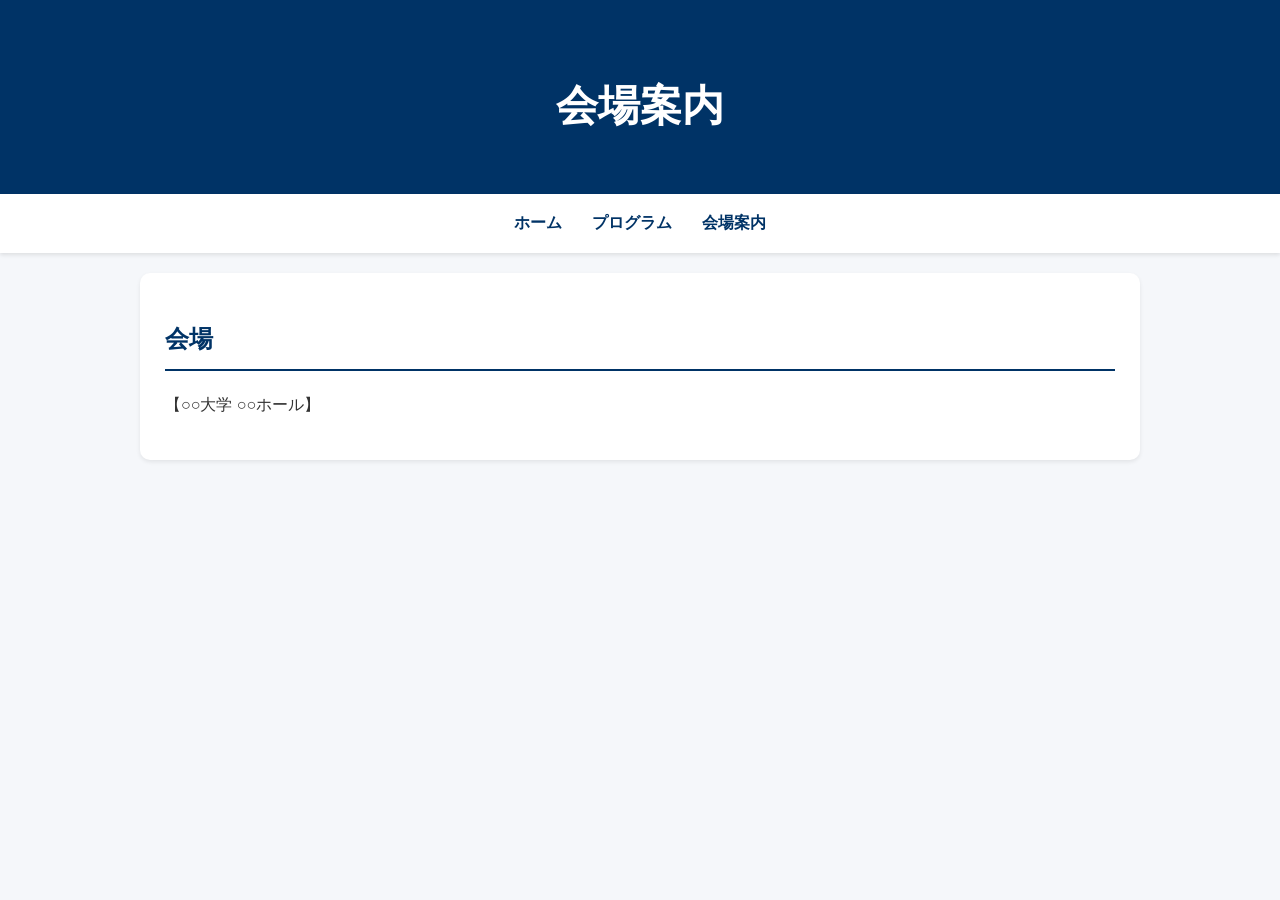
==== access.html @ 912b95f4 "Add files via upload" ====
<!DOCTYPE html><html lang='ja'><head><meta charset='UTF-8'><title>会場案内</title><link rel='stylesheet' href='style.css'></head><body><header><h1>会場案内</h1></header><nav><a href='index.html'>ホーム</a><a href='program.html'>プログラム</a><a href='access.html'>会場案内</a></nav><div class='container'><section><h2>会場</h2><p>【○○大学 ○○ホール】</p></section></div></body></html>
---- style.css ----
body{
    font-family: "Yu Gothic", sans-serif;
    margin:0;
    background:#f5f7fa;
    color:#333;
    line-height:1.8;
}
header{background:#003366;color:white;padding:40px 20px;text-align:center;}
header h1{
    font-size:42px;
    margin-bottom:10px;
}

header p{
    font-size:24px;
    margin-top:0;
}
nav{background:white;text-align:center;padding:15px;box-shadow:0 2px 4px rgba(0,0,0,0.1);}
nav a{margin:0 15px;text-decoration:none;color:#003366;font-weight:bold;}
.container{max-width:1000px;margin:auto;padding:20px;}
section{background:white;padding:25px;margin-bottom:20px;border-radius:10px;box-shadow:0 2px 4px rgba(0,0,0,0.08);}
h2{color:#003366;border-bottom:2px solid #003366;padding-bottom:8px;}
.button{display:inline-block;background:#003366;color:white;padding:12px 20px;text-decoration:none;border-radius:5px;}
table{width:100%;border-collapse:collapse;}
td{padding:10px;border-bottom:1px solid #ddd;}
footer{background:#003366;color:white;text-align:center;padding:20px;}
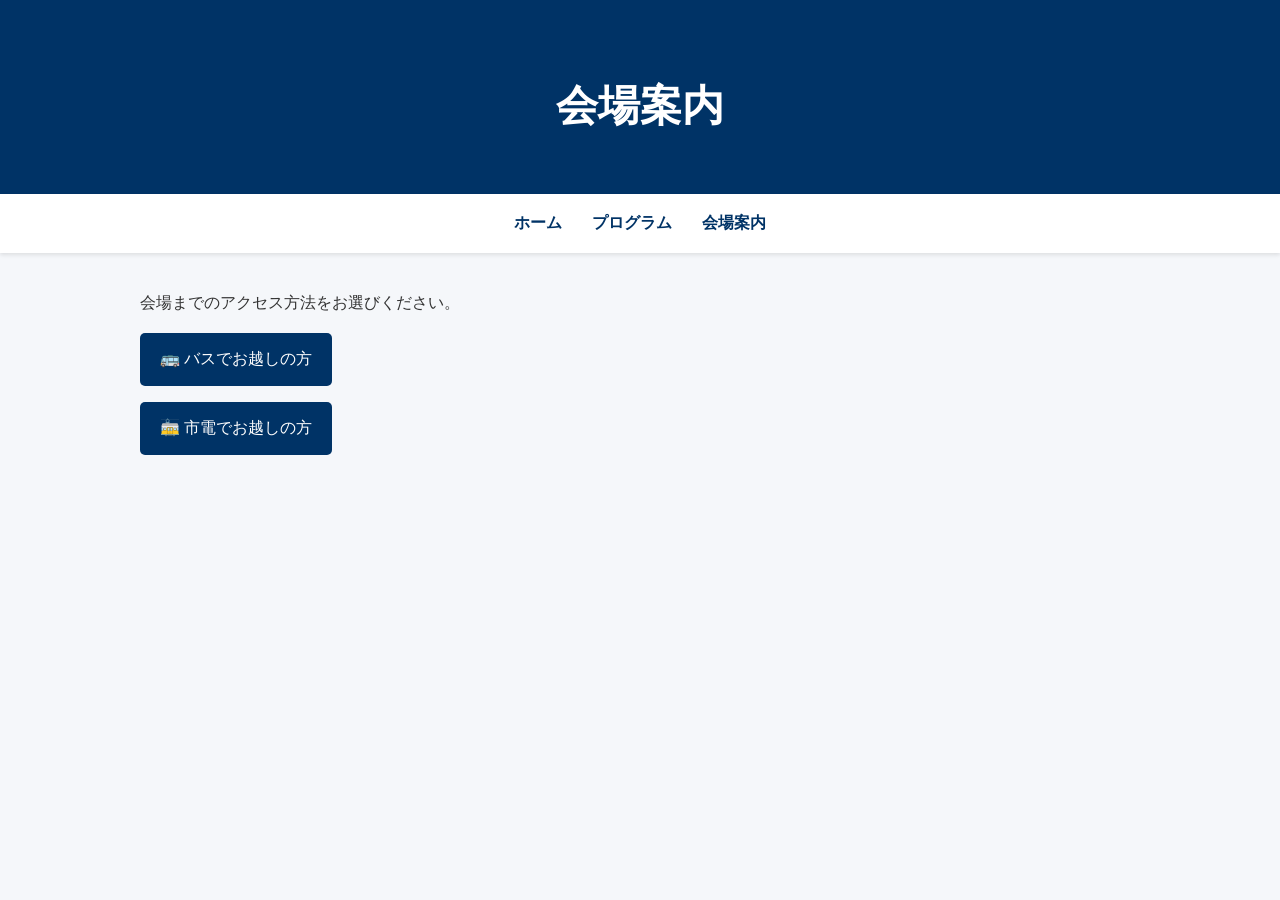
==== commit adfd7d27: "Update access.html" ====
--- a/access.html
+++ b/access.html
@@ -1 +1,15 @@
-<!DOCTYPE html><html lang='ja'><head><meta charset='UTF-8'><title>会場案内</title><link rel='stylesheet' href='style.css'></head><body><header><h1>会場案内</h1></header><nav><a href='index.html'>ホーム</a><a href='program.html'>プログラム</a><a href='access.html'>会場案内</a></nav><div class='container'><section><h2>会場</h2><p>【○○大学 ○○ホール】</p></section></div></body></html>+<!DOCTYPE html><html lang='ja'><head><meta charset='UTF-8'><title>会場案内</title><link rel='stylesheet' href='style.css'></head><body><header><h1>会場案内</h1></header><nav><a href='index.html'>ホーム</a><a href='program.html'>プログラム</a><a href='access.html'>会場案内</a></nav><div class='container'><p>
+会場までのアクセス方法をお選びください。
+</p>
+
+<p>
+<a class="button" href="bus.pdf" target="_blank">
+🚌 バスでお越しの方
+</a>
+</p>
+
+<p>
+<a class="button" href="tram.pdf" target="_blank">
+🚋 市電でお越しの方
+</a>
+</p></section></div></body></html>
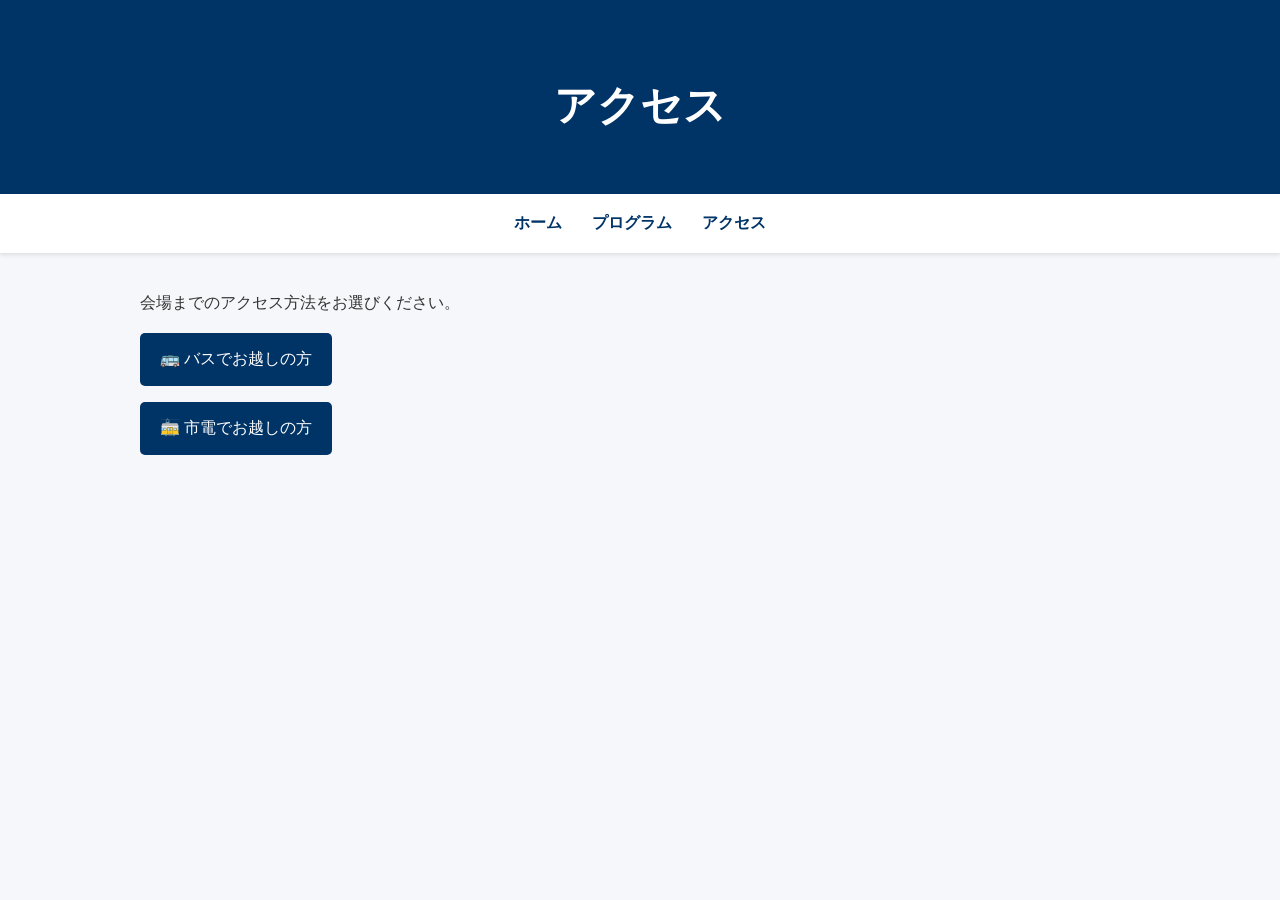
==== commit 55535443: "Update access.html" ====
--- a/access.html
+++ b/access.html
@@ -1,4 +1,4 @@
-<!DOCTYPE html><html lang='ja'><head><meta charset='UTF-8'><title>会場案内</title><link rel='stylesheet' href='style.css'></head><body><header><h1>会場案内</h1></header><nav><a href='index.html'>ホーム</a><a href='program.html'>プログラム</a><a href='access.html'>会場案内</a></nav><div class='container'><p>
+<!DOCTYPE html><html lang='ja'><head><meta charset='UTF-8'><title>アクセス</title><link rel='stylesheet' href='style.css'></head><body><header><h1>アクセス</h1></header><nav><a href='index.html'>ホーム</a><a href="program.pdf" target="_blank">プログラム</a><a href='access.html'>アクセス</a></nav><div class='container'><p>
 会場までのアクセス方法をお選びください。
 </p>
 
--- a/style.css
+++ b/style.css
@@ -22,5 +22,5 @@
 h2{color:#003366;border-bottom:2px solid #003366;padding-bottom:8px;}
 .button{display:inline-block;background:#003366;color:white;padding:12px 20px;text-decoration:none;border-radius:5px;}
 table{width:100%;border-collapse:collapse;}
-td{padding:10px;border-bottom:1px solid #ddd;}
+td{padding:10px;border-bottom:1px solid #ddd;vertical-align: top;}
 footer{background:#003366;color:white;text-align:center;padding:20px;}
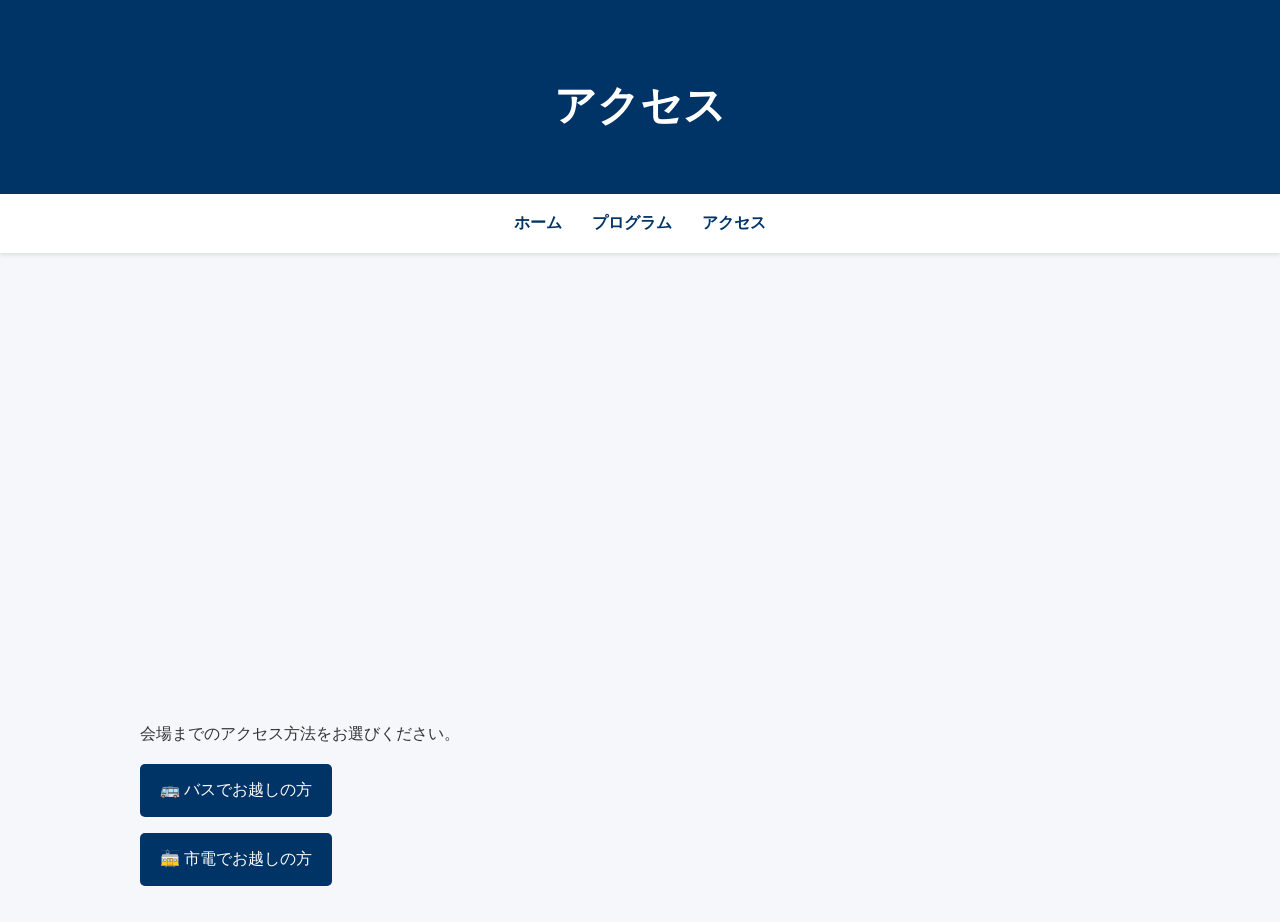
==== commit f038b300: "Update access.html" ====
--- a/access.html
+++ b/access.html
@@ -1,5 +1,6 @@
 <!DOCTYPE html><html lang='ja'><head><meta charset='UTF-8'><title>アクセス</title><link rel='stylesheet' href='style.css'></head><body><header><h1>アクセス</h1></header><nav><a href='index.html'>ホーム</a><a href="program.pdf" target="_blank">プログラム</a><a href='access.html'>アクセス</a></nav><div class='container'><p>
 会場までのアクセス方法をお選びください。
+<iframe src="https://www.google.com/maps/embed?pb=!1m16!1m12!1m3!1d3260.8092088719063!2d130.54178070364296!3d31.57131691807651!2m3!1f0!2f0!3f0!3m2!1i1024!2i768!4f13.1!2m1!1z5a2m57-S5Lqk5rWB44OX44Op44K2!5e0!3m2!1sja!2sjp!4v1782798594949!5m2!1sja!2sjp" width="600" height="450" style="border:0;" allowfullscreen="" loading="lazy" referrerpolicy="strict-origin-when-cross-origin"></iframe>
 </p>
 
 <p>
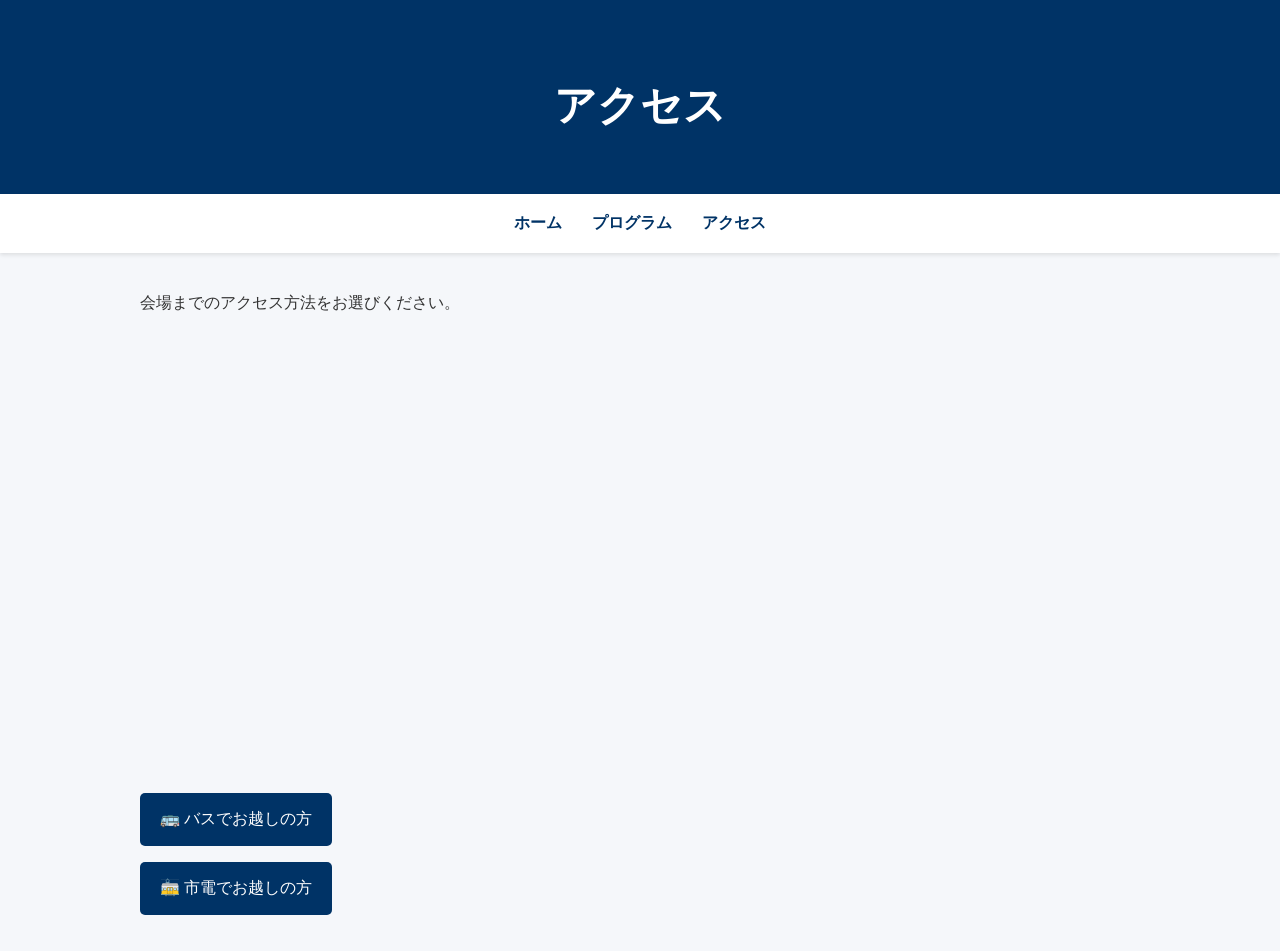
==== commit 6189f332: "Update access.html" ====
--- a/access.html
+++ b/access.html
@@ -1,5 +1,6 @@
 <!DOCTYPE html><html lang='ja'><head><meta charset='UTF-8'><title>アクセス</title><link rel='stylesheet' href='style.css'></head><body><header><h1>アクセス</h1></header><nav><a href='index.html'>ホーム</a><a href="program.pdf" target="_blank">プログラム</a><a href='access.html'>アクセス</a></nav><div class='container'><p>
-会場までのアクセス方法をお選びください。
+会場までのアクセス方法をお選びください。<br>
+  
 <iframe src="https://www.google.com/maps/embed?pb=!1m16!1m12!1m3!1d3260.8092088719063!2d130.54178070364296!3d31.57131691807651!2m3!1f0!2f0!3f0!3m2!1i1024!2i768!4f13.1!2m1!1z5a2m57-S5Lqk5rWB44OX44Op44K2!5e0!3m2!1sja!2sjp!4v1782798594949!5m2!1sja!2sjp" width="600" height="450" style="border:0;" allowfullscreen="" loading="lazy" referrerpolicy="strict-origin-when-cross-origin"></iframe>
 </p>
 
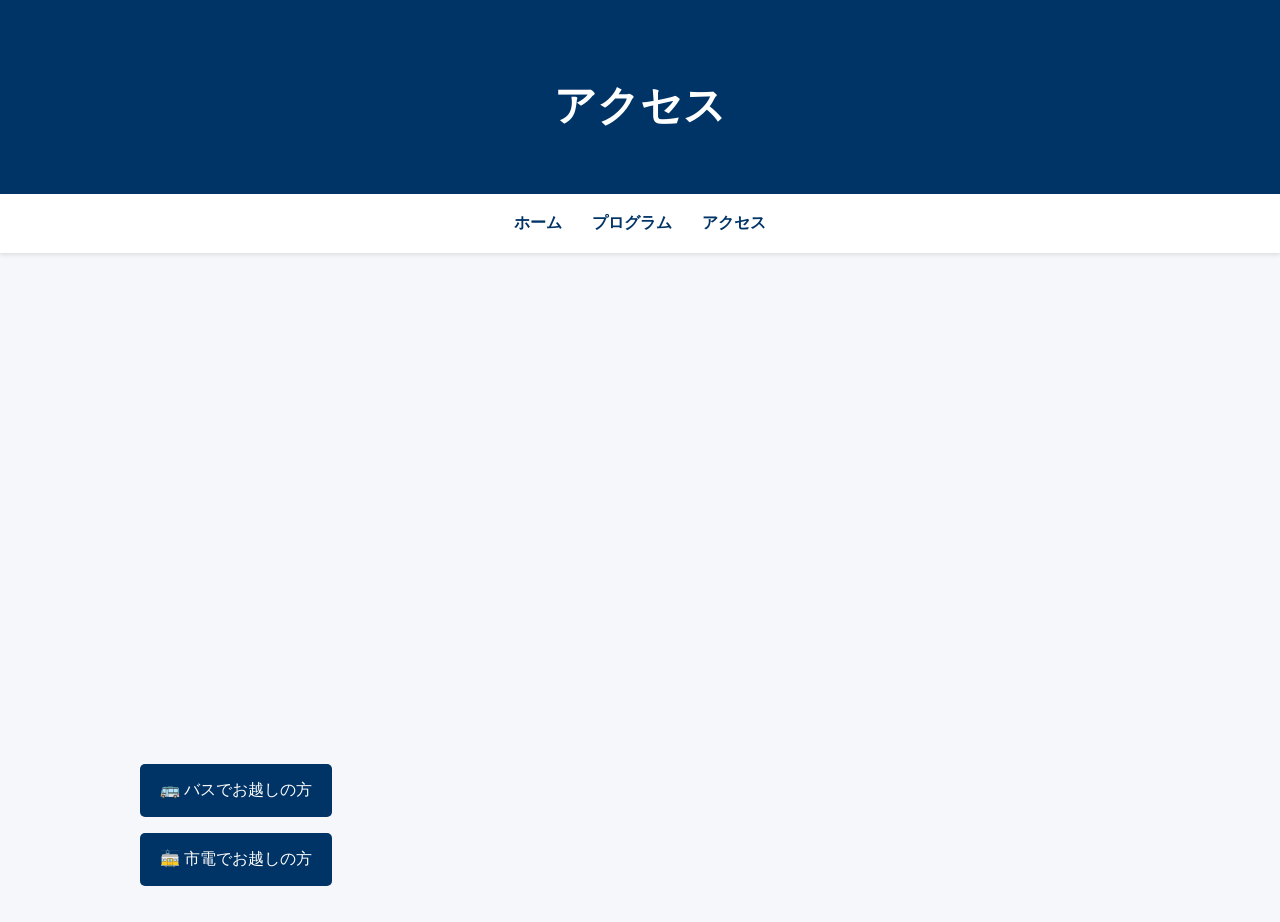
==== commit 66b87f0a: "Update access.html" ====
--- a/access.html
+++ b/access.html
@@ -1,5 +1,5 @@
 <!DOCTYPE html><html lang='ja'><head><meta charset='UTF-8'><title>アクセス</title><link rel='stylesheet' href='style.css'></head><body><header><h1>アクセス</h1></header><nav><a href='index.html'>ホーム</a><a href="program.pdf" target="_blank">プログラム</a><a href='access.html'>アクセス</a></nav><div class='container'><p>
-会場までのアクセス方法をお選びください。<br>
+
   
 <iframe src="https://www.google.com/maps/embed?pb=!1m16!1m12!1m3!1d3260.8092088719063!2d130.54178070364296!3d31.57131691807651!2m3!1f0!2f0!3f0!3m2!1i1024!2i768!4f13.1!2m1!1z5a2m57-S5Lqk5rWB44OX44Op44K2!5e0!3m2!1sja!2sjp!4v1782798594949!5m2!1sja!2sjp" width="600" height="450" style="border:0;" allowfullscreen="" loading="lazy" referrerpolicy="strict-origin-when-cross-origin"></iframe>
 </p>
